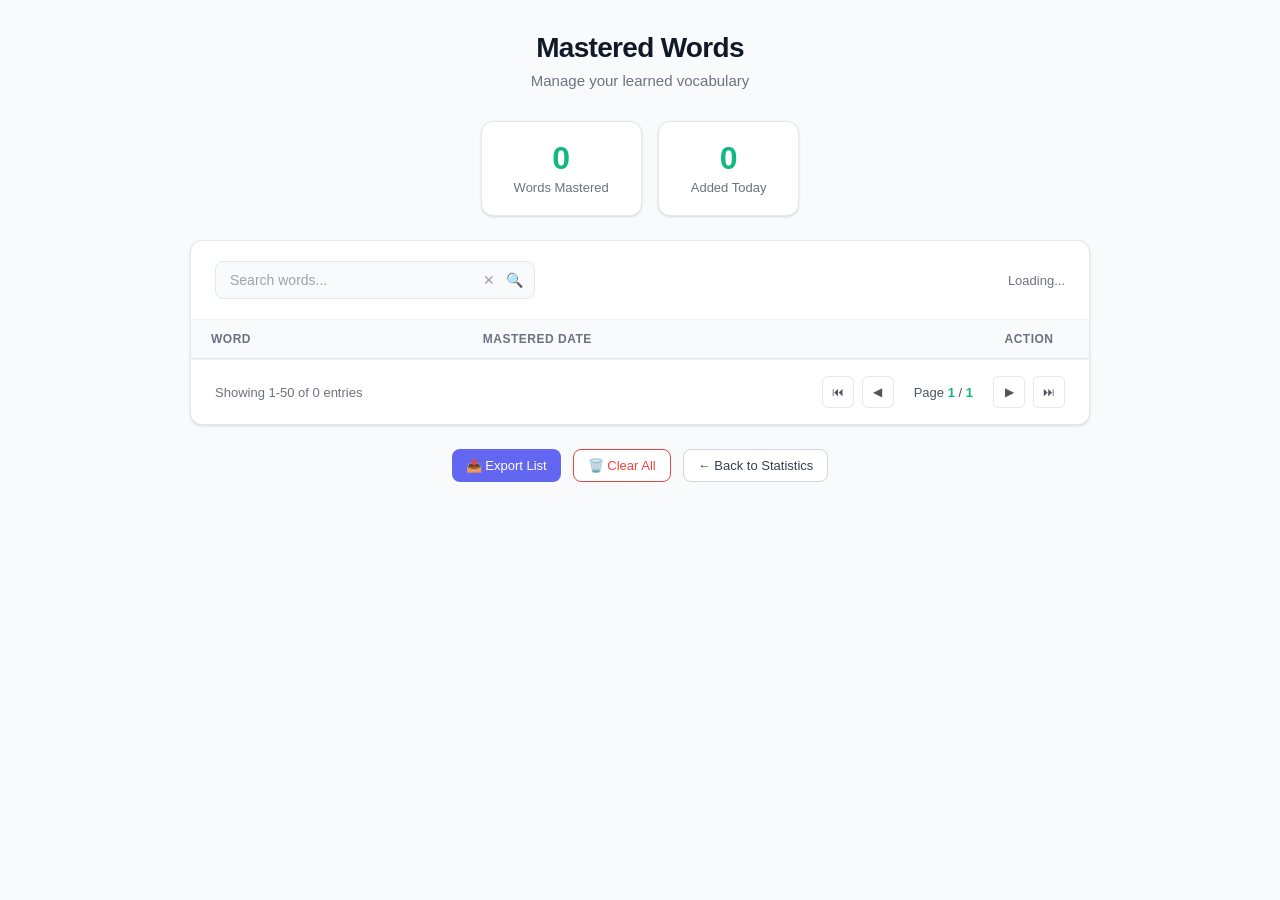
==== mastered.html @ 3422b321 "Add files via upload" ====
<!DOCTYPE html>
<html lang="en">
<head>
  <meta charset="UTF-8" />
  <title>Mastered Words</title>
  <style>
    :root {
      --primary: #6366f1;
      --primary-light: #818cf8;
      --primary-dark: #4f46e5;
      --success: #10b981;
      --danger: #ef4444;
      --gray-50: #f9fafb;
      --gray-100: #f3f4f6;
      --gray-200: #e5e7eb;
      --gray-300: #d1d5db;
      --gray-400: #9ca3af;
      --gray-500: #6b7280;
      --gray-600: #4b5563;
      --gray-700: #374151;
      --gray-800: #1f2937;
      --gray-900: #111827;
      --radius: 12px;
      --shadow: 0 1px 3px 0 rgb(0 0 0 / 0.1), 0 1px 2px -1px rgb(0 0 0 / 0.1);
    }

    * {
      margin: 0;
      padding: 0;
      box-sizing: border-box;
    }

    body {
      font-family: -apple-system, BlinkMacSystemFont, 'Segoe UI', Roboto, 'Helvetica Neue', sans-serif;
      background: var(--gray-50);
      color: var(--gray-800);
      min-height: 100vh;
      padding: 32px;
    }

    .container {
      max-width: 900px;
      margin: 0 auto;
    }

    /* Header */
    .header {
      text-align: center;
      margin-bottom: 32px;
    }

    .header h1 {
      font-size: 28px;
      font-weight: 700;
      color: var(--gray-900);
      margin-bottom: 8px;
      letter-spacing: -0.025em;
    }

    .header p {
      color: var(--gray-500);
      font-size: 15px;
    }

    /* Stats */
    .stats-row {
      display: flex;
      gap: 16px;
      justify-content: center;
      margin-bottom: 24px;
    }

    .stat-card {
      background: white;
      border: 1px solid var(--gray-200);
      border-radius: var(--radius);
      padding: 20px 32px;
      text-align: center;
      box-shadow: var(--shadow);
    }

    .stat-number {
      font-size: 32px;
      font-weight: 700;
      color: var(--success);
      line-height: 1;
    }

    .stat-label {
      font-size: 13px;
      color: var(--gray-500);
      margin-top: 6px;
      font-weight: 500;
    }

    /* Card */
    .card {
      background: white;
      border-radius: var(--radius);
      border: 1px solid var(--gray-200);
      box-shadow: var(--shadow);
      overflow: hidden;
    }

    .card-header {
      padding: 20px 24px;
      border-bottom: 1px solid var(--gray-100);
      display: flex;
      align-items: center;
      justify-content: space-between;
      gap: 16px;
      flex-wrap: wrap;
    }

    /* Search */
    .search-box {
      position: relative;
      flex: 1;
      max-width: 320px;
    }

    .search-box input {
      width: 100%;
      padding: 10px 40px 10px 14px;
      border: 1px solid var(--gray-200);
      border-radius: 8px;
      font-size: 14px;
      outline: none;
      transition: all 0.2s;
      background: var(--gray-50);
    }

    .search-box input:focus {
      border-color: var(--primary);
      background: white;
      box-shadow: 0 0 0 3px rgba(99, 102, 241, 0.1);
    }

    .search-box input::placeholder {
      color: var(--gray-400);
    }

    .search-icon {
      position: absolute;
      right: 12px;
      top: 50%;
      transform: translateY(-50%);
      color: var(--gray-400);
      font-size: 14px;
    }

    .clear-search-btn {
      position: absolute;
      right: 36px;
      top: 50%;
      transform: translateY(-50%);
      background: none;
      border: none;
      color: var(--gray-400);
      cursor: pointer;
      font-size: 14px;
      padding: 4px;
    }

    .clear-search-btn:hover {
      color: var(--gray-600);
    }

    .search-stats {
      color: var(--gray-500);
      font-size: 13px;
    }

    .search-highlight {
      background: #d1fae5;
      color: #065f46;
      padding: 1px 4px;
      border-radius: 3px;
      font-weight: 500;
    }

    /* Table */
    .table-container {
      overflow-x: auto;
    }

    table {
      width: 100%;
      border-collapse: collapse;
    }

    th {
      background: var(--gray-50);
      padding: 12px 20px;
      text-align: left;
      font-size: 12px;
      font-weight: 600;
      color: var(--gray-500);
      text-transform: uppercase;
      letter-spacing: 0.5px;
      border-bottom: 1px solid var(--gray-200);
    }

    th:nth-child(3) { text-align: center; width: 120px; }

    td {
      padding: 14px 20px;
      border-bottom: 1px solid var(--gray-100);
      font-size: 14px;
      color: var(--gray-700);
    }

    td:first-child {
      font-weight: 600;
      color: var(--gray-900);
    }

    td:nth-child(2) {
      color: var(--gray-500);
      font-size: 13px;
    }

    td:nth-child(3) { text-align: center; }

    tr:hover {
      background: var(--gray-50);
    }

    tr:last-child td {
      border-bottom: none;
    }

    /* Buttons */
    .btn {
      display: inline-flex;
      align-items: center;
      justify-content: center;
      gap: 6px;
      padding: 8px 14px;
      font-size: 13px;
      font-weight: 500;
      border-radius: 8px;
      border: none;
      cursor: pointer;
      transition: all 0.2s;
    }

    .btn-primary {
      background: var(--primary);
      color: white;
    }

    .btn-primary:hover {
      background: var(--primary-dark);
    }

    .btn-outline {
      background: white;
      color: var(--gray-700);
      border: 1px solid var(--gray-300);
    }

    .btn-outline:hover {
      background: var(--gray-50);
      border-color: var(--gray-400);
    }

    .btn-danger {
      background: white;
      color: var(--danger);
      border: 1px solid var(--danger);
    }

    .btn-danger:hover {
      background: #fef2f2;
    }

    .remove-btn {
      background: var(--gray-100);
      color: var(--gray-600);
      border: none;
      padding: 6px 12px;
      border-radius: 6px;
      font-size: 12px;
      font-weight: 500;
      cursor: pointer;
      transition: all 0.2s;
    }

    .remove-btn:hover {
      background: #fee2e2;
      color: var(--danger);
    }

    /* Footer */
    .card-footer {
      padding: 16px 24px;
      border-top: 1px solid var(--gray-100);
      display: flex;
      align-items: center;
      justify-content: space-between;
      flex-wrap: wrap;
      gap: 12px;
    }

    .pagination-info {
      color: var(--gray-500);
      font-size: 13px;
    }

    .pagination-controls {
      display: flex;
      align-items: center;
      gap: 8px;
    }

    .pagination-btn {
      width: 32px;
      height: 32px;
      display: flex;
      align-items: center;
      justify-content: center;
      background: white;
      border: 1px solid var(--gray-200);
      border-radius: 6px;
      color: var(--gray-600);
      cursor: pointer;
      transition: all 0.2s;
      font-size: 12px;
    }

    .pagination-btn:hover:not(:disabled) {
      background: var(--gray-50);
      border-color: var(--gray-300);
    }

    .pagination-btn:disabled {
      opacity: 0.4;
      cursor: not-allowed;
    }

    .pagination-current {
      padding: 0 12px;
      font-size: 13px;
      color: var(--gray-600);
    }

    .pagination-current span {
      font-weight: 600;
      color: var(--success);
    }

    /* Action Buttons */
    .action-bar {
      margin-top: 24px;
      display: flex;
      gap: 12px;
      justify-content: center;
      flex-wrap: wrap;
    }

    /* Empty State */
    .empty-state {
      text-align: center;
      padding: 60px 20px;
      color: var(--gray-500);
    }

    .empty-icon {
      font-size: 48px;
      margin-bottom: 16px;
      opacity: 0.5;
    }

    .empty-text {
      font-size: 16px;
      font-weight: 500;
      color: var(--gray-600);
      margin-bottom: 4px;
    }

    .empty-subtext {
      font-size: 14px;
    }

    /* Responsive */
    @media (max-width: 768px) {
      body {
        padding: 16px;
      }

      .header h1 {
        font-size: 24px;
      }

      .stats-row {
        flex-direction: column;
        align-items: center;
      }

      .stat-card {
        width: 100%;
        max-width: 200px;
      }

      .card-header {
        flex-direction: column;
        align-items: stretch;
      }

      .search-box {
        max-width: none;
      }

      th, td {
        padding: 12px 16px;
      }

      .card-footer {
        flex-direction: column;
        align-items: center;
      }
    }
  </style>
</head>
<body>
  <div class="container">
    <!-- Header -->
    <div class="header">
      <h1>Mastered Words</h1>
      <p>Manage your learned vocabulary</p>
    </div>

    <!-- Stats -->
    <div class="stats-row">
      <div class="stat-card">
        <div class="stat-number" id="totalMasteredCount">0</div>
        <div class="stat-label">Words Mastered</div>
      </div>
      <div class="stat-card">
        <div class="stat-number" id="todayMasteredCount">0</div>
        <div class="stat-label">Added Today</div>
      </div>
    </div>

    <!-- Main Card -->
    <div class="card">
      <!-- Search -->
      <div class="card-header">
        <div class="search-box">
          <input type="text" id="searchInput" placeholder="Search words..." autocomplete="off" />
          <button id="clearSearchBtn" class="clear-search-btn">✕</button>
          <span class="search-icon">🔍</span>
        </div>
        <div class="search-stats">
          <span id="searchResultsCount">Loading...</span>
        </div>
      </div>

      <!-- Table -->
      <div class="table-container">
        <table>
          <thead>
            <tr>
              <th>Word</th>
              <th>Mastered Date</th>
              <th>Action</th>
            </tr>
          </thead>
          <tbody id="masteredTable">
            <!-- Populated by mastered.js -->
          </tbody>
        </table>
      </div>

      <!-- Pagination -->
      <div class="card-footer">
        <div class="pagination-info">
          <span id="paginationInfo">Showing 1-50 of 0 entries</span>
        </div>
        <div class="pagination-controls">
          <button id="firstPageBtn" class="pagination-btn" title="First">⏮</button>
          <button id="prevPageBtn" class="pagination-btn" title="Previous">◀</button>
          <span class="pagination-current">
            Page <span id="currentPage">1</span> / <span id="totalPages">1</span>
          </span>
          <button id="nextPageBtn" class="pagination-btn" title="Next">▶</button>
          <button id="lastPageBtn" class="pagination-btn" title="Last">⏭</button>
        </div>
      </div>
    </div>

    <!-- Action Buttons -->
    <div class="action-bar">
      <button id="exportBtn" class="btn btn-primary">📤 Export List</button>
      <button id="clearAllBtn" class="btn btn-danger">🗑️ Clear All</button>
      <a href="stats.html" style="text-decoration: none;">
        <button id="backBtn" class="btn btn-outline">← Back to Statistics</button>
      </a>
    </div>
  </div>

  <script src="mastered.js"></script>
</body>
</html>
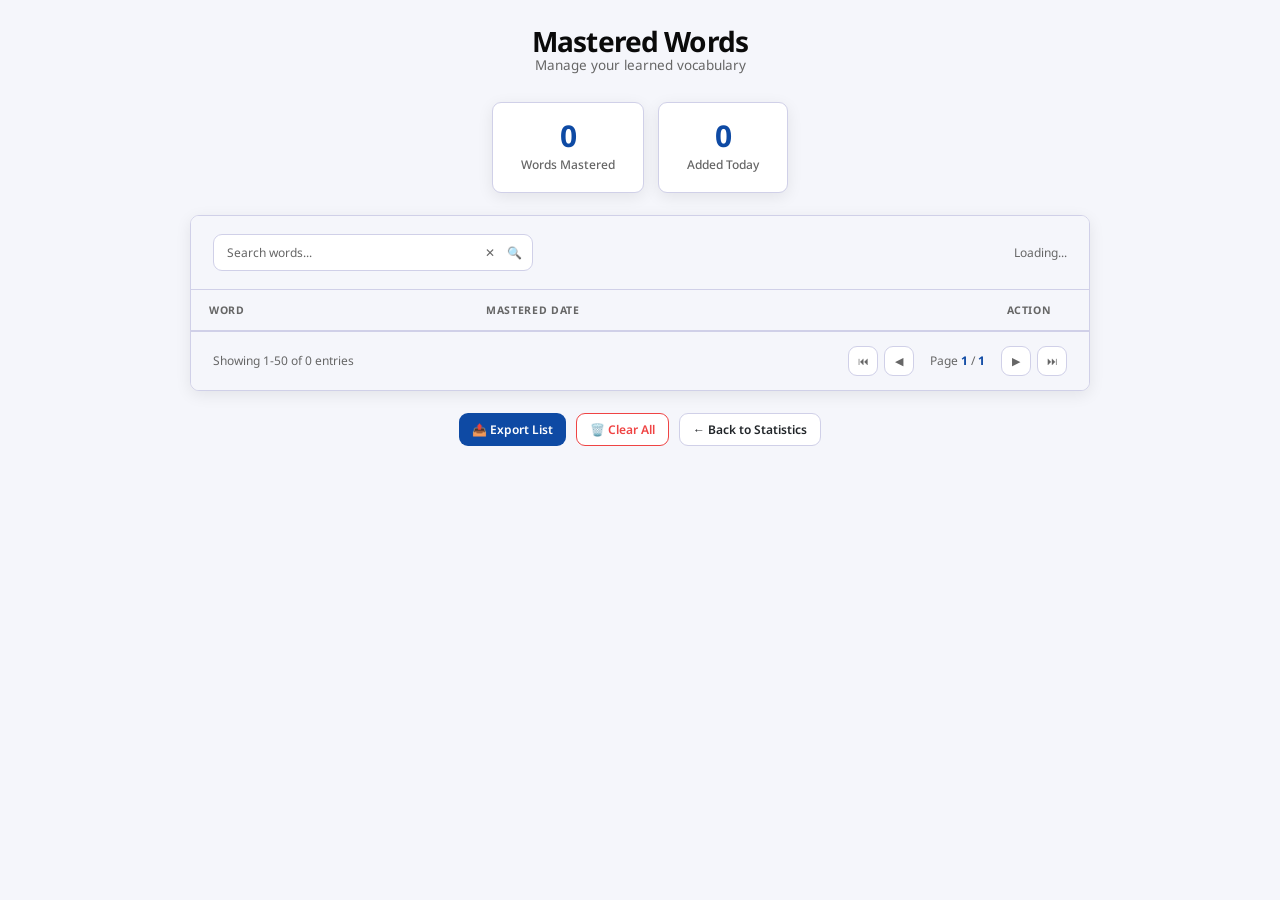
==== commit 7fc58470: "v1.4.2: design refresh, bug fixes, and performance improvements - Align all UI with brand design sys" ====
--- a/mastered.html
+++ b/mastered.html
@@ -3,423 +3,302 @@
 <head>
   <meta charset="UTF-8" />
   <title>Mastered Words</title>
+  <link rel="preconnect" href="https://fonts.googleapis.com">
+  <link rel="preconnect" href="https://fonts.gstatic.com" crossorigin>
+  <link href="https://fonts.googleapis.com/css2?family=Noto+Sans:wght@400;500;600;700&display=swap" rel="stylesheet">
   <style>
     :root {
-      --primary: #6366f1;
-      --primary-light: #818cf8;
-      --primary-dark: #4f46e5;
-      --success: #10b981;
-      --danger: #ef4444;
-      --gray-50: #f9fafb;
-      --gray-100: #f3f4f6;
-      --gray-200: #e5e7eb;
-      --gray-300: #d1d5db;
-      --gray-400: #9ca3af;
-      --gray-500: #6b7280;
-      --gray-600: #4b5563;
-      --gray-700: #374151;
-      --gray-800: #1f2937;
-      --gray-900: #111827;
-      --radius: 12px;
-      --shadow: 0 1px 3px 0 rgb(0 0 0 / 0.1), 0 1px 2px -1px rgb(0 0 0 / 0.1);
-    }
-
-    * {
-      margin: 0;
-      padding: 0;
-      box-sizing: border-box;
-    }
+      --primary:      #0e4aa4;
+      --primary-dark: #0b3d8a;
+      --success:      #10b981;
+      --danger:       #ef4444;
+      --warning:      #f59e0b;
+      --bg:           #ffffff;
+      --bg-page:      #f5f6fb;
+      --bg-strong:    #e4e4f2;
+      --border:       #d0d0e8;
+      --text-base:    #212529;
+      --text-muted:   #666666;
+      --text-heading: #0a0a0a;
+      --radius-xs:    9px;
+      --radius-md:    9999px;
+      --shadow:       rgba(0,0,0,0) 0px 0px 0px 0px, rgba(0,0,0,0) 0px 0px 0px 0px, rgba(0,0,0,0.08) 0px 4px 16px 0px;
+      --motion:       200ms;
+    }
+
+    *, *::before, *::after { box-sizing: border-box; margin: 0; padding: 0; }
 
     body {
-      font-family: -apple-system, BlinkMacSystemFont, 'Segoe UI', Roboto, 'Helvetica Neue', sans-serif;
-      background: var(--gray-50);
-      color: var(--gray-800);
+      font-family: 'Noto Sans', Helvetica, sans-serif;
+      background: var(--bg-page);
+      color: var(--text-base);
+      font-size: 12px;
+      line-height: 18px;
       min-height: 100vh;
       padding: 32px;
     }
 
-    .container {
-      max-width: 900px;
-      margin: 0 auto;
-    }
+    .container { max-width: 900px; margin: 0 auto; }
 
     /* Header */
-    .header {
-      text-align: center;
-      margin-bottom: 32px;
-    }
+    .header { text-align: center; margin-bottom: 28px; }
 
     .header h1 {
       font-size: 28px;
       font-weight: 700;
-      color: var(--gray-900);
-      margin-bottom: 8px;
-      letter-spacing: -0.025em;
-    }
-
-    .header p {
-      color: var(--gray-500);
-      font-size: 15px;
-    }
-
-    /* Stats */
+      color: var(--text-heading);
+      margin-bottom: 6px;
+      letter-spacing: -0.03em;
+    }
+
+    .header p { color: var(--text-muted); font-size: 13.5px; }
+
+    /* Stats row */
     .stats-row {
       display: flex;
-      gap: 16px;
+      gap: 14px;
       justify-content: center;
-      margin-bottom: 24px;
+      margin-bottom: 22px;
     }
 
     .stat-card {
-      background: white;
-      border: 1px solid var(--gray-200);
-      border-radius: var(--radius);
-      padding: 20px 32px;
+      background: var(--bg);
+      border: 1px solid var(--border);
+      border-radius: var(--radius-xs);
+      padding: 18px 28px;
       text-align: center;
       box-shadow: var(--shadow);
     }
 
     .stat-number {
-      font-size: 32px;
+      font-size: 30px;
       font-weight: 700;
-      color: var(--success);
+      color: var(--primary);
       line-height: 1;
     }
 
     .stat-label {
-      font-size: 13px;
-      color: var(--gray-500);
-      margin-top: 6px;
+      font-size: 12px;
+      color: var(--text-muted);
+      margin-top: 5px;
       font-weight: 500;
     }
 
     /* Card */
     .card {
-      background: white;
-      border-radius: var(--radius);
-      border: 1px solid var(--gray-200);
+      background: var(--bg);
+      border-radius: var(--radius-xs);
+      border: 1px solid var(--border);
       box-shadow: var(--shadow);
       overflow: hidden;
     }
 
     .card-header {
-      padding: 20px 24px;
-      border-bottom: 1px solid var(--gray-100);
+      padding: 18px 22px;
+      border-bottom: 1px solid var(--border);
       display: flex;
       align-items: center;
       justify-content: space-between;
       gap: 16px;
       flex-wrap: wrap;
+      background: var(--bg-page);
     }
 
     /* Search */
-    .search-box {
-      position: relative;
-      flex: 1;
-      max-width: 320px;
-    }
+    .search-box { position: relative; flex: 1; max-width: 320px; }
 
     .search-box input {
       width: 100%;
-      padding: 10px 40px 10px 14px;
-      border: 1px solid var(--gray-200);
-      border-radius: 8px;
-      font-size: 14px;
+      padding: 9px 38px 9px 13px;
+      border: 1px solid var(--border);
+      border-radius: var(--radius-xs);
+      font-family: 'Noto Sans', Helvetica, sans-serif;
+      font-size: 12px;
       outline: none;
-      transition: all 0.2s;
-      background: var(--gray-50);
+      transition: all var(--motion);
+      background: var(--bg);
+      color: var(--text-base);
     }
 
     .search-box input:focus {
       border-color: var(--primary);
-      background: white;
-      box-shadow: 0 0 0 3px rgba(99, 102, 241, 0.1);
-    }
-
-    .search-box input::placeholder {
-      color: var(--gray-400);
-    }
+      box-shadow: 0 0 0 3px rgba(14, 74, 164, 0.1);
+    }
+
+    .search-box input::placeholder { color: var(--text-muted); }
 
     .search-icon {
       position: absolute;
-      right: 12px;
+      right: 11px;
       top: 50%;
       transform: translateY(-50%);
-      color: var(--gray-400);
-      font-size: 14px;
+      color: var(--text-muted);
+      font-size: 12px;
     }
 
     .clear-search-btn {
       position: absolute;
-      right: 36px;
+      right: 34px;
       top: 50%;
       transform: translateY(-50%);
       background: none;
       border: none;
-      color: var(--gray-400);
+      color: var(--text-muted);
       cursor: pointer;
-      font-size: 14px;
+      font-size: 12px;
       padding: 4px;
     }
 
-    .clear-search-btn:hover {
-      color: var(--gray-600);
-    }
-
-    .search-stats {
-      color: var(--gray-500);
-      font-size: 13px;
-    }
+    .clear-search-btn:hover { color: var(--text-base); }
+
+    .search-stats { color: var(--text-muted); font-size: 12px; }
 
     .search-highlight {
       background: #d1fae5;
       color: #065f46;
       padding: 1px 4px;
-      border-radius: 3px;
-      font-weight: 500;
+      border-radius: 4px;
+      font-weight: 600;
     }
 
     /* Table */
-    .table-container {
-      overflow-x: auto;
-    }
-
-    table {
-      width: 100%;
-      border-collapse: collapse;
-    }
+    .table-container { overflow-x: auto; }
+
+    table { width: 100%; border-collapse: collapse; }
 
     th {
-      background: var(--gray-50);
-      padding: 12px 20px;
+      background: var(--bg-page);
+      padding: 11px 18px;
       text-align: left;
-      font-size: 12px;
-      font-weight: 600;
-      color: var(--gray-500);
+      font-size: 10.5px;
+      font-weight: 700;
+      color: var(--text-muted);
       text-transform: uppercase;
-      letter-spacing: 0.5px;
-      border-bottom: 1px solid var(--gray-200);
+      letter-spacing: 0.06em;
+      border-bottom: 1px solid var(--border);
     }
 
     th:nth-child(3) { text-align: center; width: 120px; }
 
     td {
-      padding: 14px 20px;
-      border-bottom: 1px solid var(--gray-100);
-      font-size: 14px;
-      color: var(--gray-700);
-    }
-
-    td:first-child {
-      font-weight: 600;
-      color: var(--gray-900);
-    }
-
-    td:nth-child(2) {
-      color: var(--gray-500);
+      padding: 13px 18px;
+      border-bottom: 1px solid var(--bg-page);
       font-size: 13px;
-    }
-
+      color: var(--text-base);
+    }
+
+    td:first-child { font-weight: 600; color: var(--text-heading); }
+    td:nth-child(2) { color: var(--text-muted); font-size: 12px; }
     td:nth-child(3) { text-align: center; }
 
-    tr:hover {
-      background: var(--gray-50);
-    }
-
-    tr:last-child td {
-      border-bottom: none;
-    }
+    tr:hover { background: var(--bg-page); }
+    tr:last-child td { border-bottom: none; }
 
     /* Buttons */
     .btn {
       display: inline-flex;
       align-items: center;
       justify-content: center;
-      gap: 6px;
-      padding: 8px 14px;
-      font-size: 13px;
-      font-weight: 500;
-      border-radius: 8px;
+      gap: 5px;
+      padding: 7px 13px;
+      font-family: 'Noto Sans', Helvetica, sans-serif;
+      font-size: 12px;
+      font-weight: 600;
+      border-radius: var(--radius-xs);
       border: none;
       cursor: pointer;
-      transition: all 0.2s;
-    }
-
-    .btn-primary {
-      background: var(--primary);
-      color: white;
-    }
-
-    .btn-primary:hover {
-      background: var(--primary-dark);
-    }
+      transition: all var(--motion);
+    }
+
+    .btn-primary { background: var(--primary); color: white; }
+    .btn-primary:hover { background: var(--primary-dark); }
 
     .btn-outline {
-      background: white;
-      color: var(--gray-700);
-      border: 1px solid var(--gray-300);
-    }
-
-    .btn-outline:hover {
-      background: var(--gray-50);
-      border-color: var(--gray-400);
-    }
-
-    .btn-danger {
-      background: white;
-      color: var(--danger);
-      border: 1px solid var(--danger);
-    }
-
-    .btn-danger:hover {
-      background: #fef2f2;
-    }
+      background: var(--bg);
+      color: var(--text-base);
+      border: 1px solid var(--border);
+    }
+    .btn-outline:hover { border-color: var(--primary); color: var(--primary); }
+
+    .btn-danger { background: var(--bg); color: var(--danger); border: 1px solid var(--danger); }
+    .btn-danger:hover { background: #fef2f2; }
 
     .remove-btn {
-      background: var(--gray-100);
-      color: var(--gray-600);
-      border: none;
-      padding: 6px 12px;
-      border-radius: 6px;
-      font-size: 12px;
+      background: var(--bg-page);
+      color: var(--text-muted);
+      border: 1px solid var(--border);
+      padding: 5px 11px;
+      border-radius: var(--radius-xs);
+      font-family: 'Noto Sans', Helvetica, sans-serif;
+      font-size: 11px;
       font-weight: 500;
       cursor: pointer;
-      transition: all 0.2s;
-    }
-
-    .remove-btn:hover {
-      background: #fee2e2;
-      color: var(--danger);
-    }
+      transition: all var(--motion);
+    }
+    .remove-btn:hover { background: #fee2e2; color: var(--danger); border-color: var(--danger); }
 
     /* Footer */
     .card-footer {
-      padding: 16px 24px;
-      border-top: 1px solid var(--gray-100);
+      padding: 14px 22px;
+      border-top: 1px solid var(--border);
       display: flex;
       align-items: center;
       justify-content: space-between;
       flex-wrap: wrap;
       gap: 12px;
-    }
-
-    .pagination-info {
-      color: var(--gray-500);
-      font-size: 13px;
-    }
-
-    .pagination-controls {
-      display: flex;
-      align-items: center;
-      gap: 8px;
-    }
+      background: var(--bg-page);
+    }
+
+    .pagination-info { color: var(--text-muted); font-size: 12px; }
+
+    .pagination-controls { display: flex; align-items: center; gap: 6px; }
 
     .pagination-btn {
-      width: 32px;
-      height: 32px;
+      width: 30px;
+      height: 30px;
       display: flex;
       align-items: center;
       justify-content: center;
-      background: white;
-      border: 1px solid var(--gray-200);
-      border-radius: 6px;
-      color: var(--gray-600);
+      background: var(--bg);
+      border: 1px solid var(--border);
+      border-radius: var(--radius-xs);
+      color: var(--text-muted);
       cursor: pointer;
-      transition: all 0.2s;
-      font-size: 12px;
-    }
-
-    .pagination-btn:hover:not(:disabled) {
-      background: var(--gray-50);
-      border-color: var(--gray-300);
-    }
-
-    .pagination-btn:disabled {
-      opacity: 0.4;
-      cursor: not-allowed;
-    }
-
-    .pagination-current {
-      padding: 0 12px;
-      font-size: 13px;
-      color: var(--gray-600);
-    }
-
-    .pagination-current span {
-      font-weight: 600;
-      color: var(--success);
-    }
+      transition: all var(--motion);
+      font-size: 11px;
+    }
+
+    .pagination-btn:hover:not(:disabled) { border-color: var(--primary); color: var(--primary); }
+    .pagination-btn:disabled { opacity: 0.4; cursor: not-allowed; }
+
+    .pagination-current { padding: 0 10px; font-size: 12px; color: var(--text-muted); }
+    .pagination-current span { font-weight: 700; color: var(--primary); }
 
     /* Action Buttons */
     .action-bar {
-      margin-top: 24px;
-      display: flex;
-      gap: 12px;
+      margin-top: 22px;
+      display: flex;
+      gap: 10px;
       justify-content: center;
       flex-wrap: wrap;
     }
 
     /* Empty State */
-    .empty-state {
-      text-align: center;
-      padding: 60px 20px;
-      color: var(--gray-500);
-    }
-
-    .empty-icon {
-      font-size: 48px;
-      margin-bottom: 16px;
-      opacity: 0.5;
-    }
-
-    .empty-text {
-      font-size: 16px;
-      font-weight: 500;
-      color: var(--gray-600);
-      margin-bottom: 4px;
-    }
-
-    .empty-subtext {
-      font-size: 14px;
-    }
+    .empty-state { text-align: center; padding: 60px 20px; color: var(--text-muted); }
+    .empty-icon  { font-size: 44px; margin-bottom: 14px; opacity: 0.4; }
+    .empty-text  { font-size: 15px; font-weight: 600; color: var(--text-muted); margin-bottom: 4px; }
+    .empty-subtext { font-size: 13px; }
 
     /* Responsive */
     @media (max-width: 768px) {
-      body {
-        padding: 16px;
-      }
-
-      .header h1 {
-        font-size: 24px;
-      }
-
-      .stats-row {
-        flex-direction: column;
-        align-items: center;
-      }
-
-      .stat-card {
-        width: 100%;
-        max-width: 200px;
-      }
-
-      .card-header {
-        flex-direction: column;
-        align-items: stretch;
-      }
-
-      .search-box {
-        max-width: none;
-      }
-
-      th, td {
-        padding: 12px 16px;
-      }
-
-      .card-footer {
-        flex-direction: column;
-        align-items: center;
-      }
+      body { padding: 16px; }
+      .header h1 { font-size: 22px; }
+      .stats-row { flex-direction: column; align-items: center; }
+      .stat-card { width: 100%; max-width: 200px; }
+      .card-header { flex-direction: column; align-items: stretch; }
+      .search-box { max-width: none; }
+      th, td { padding: 11px 14px; }
+      .card-footer { flex-direction: column; align-items: center; }
     }
   </style>
 </head>
